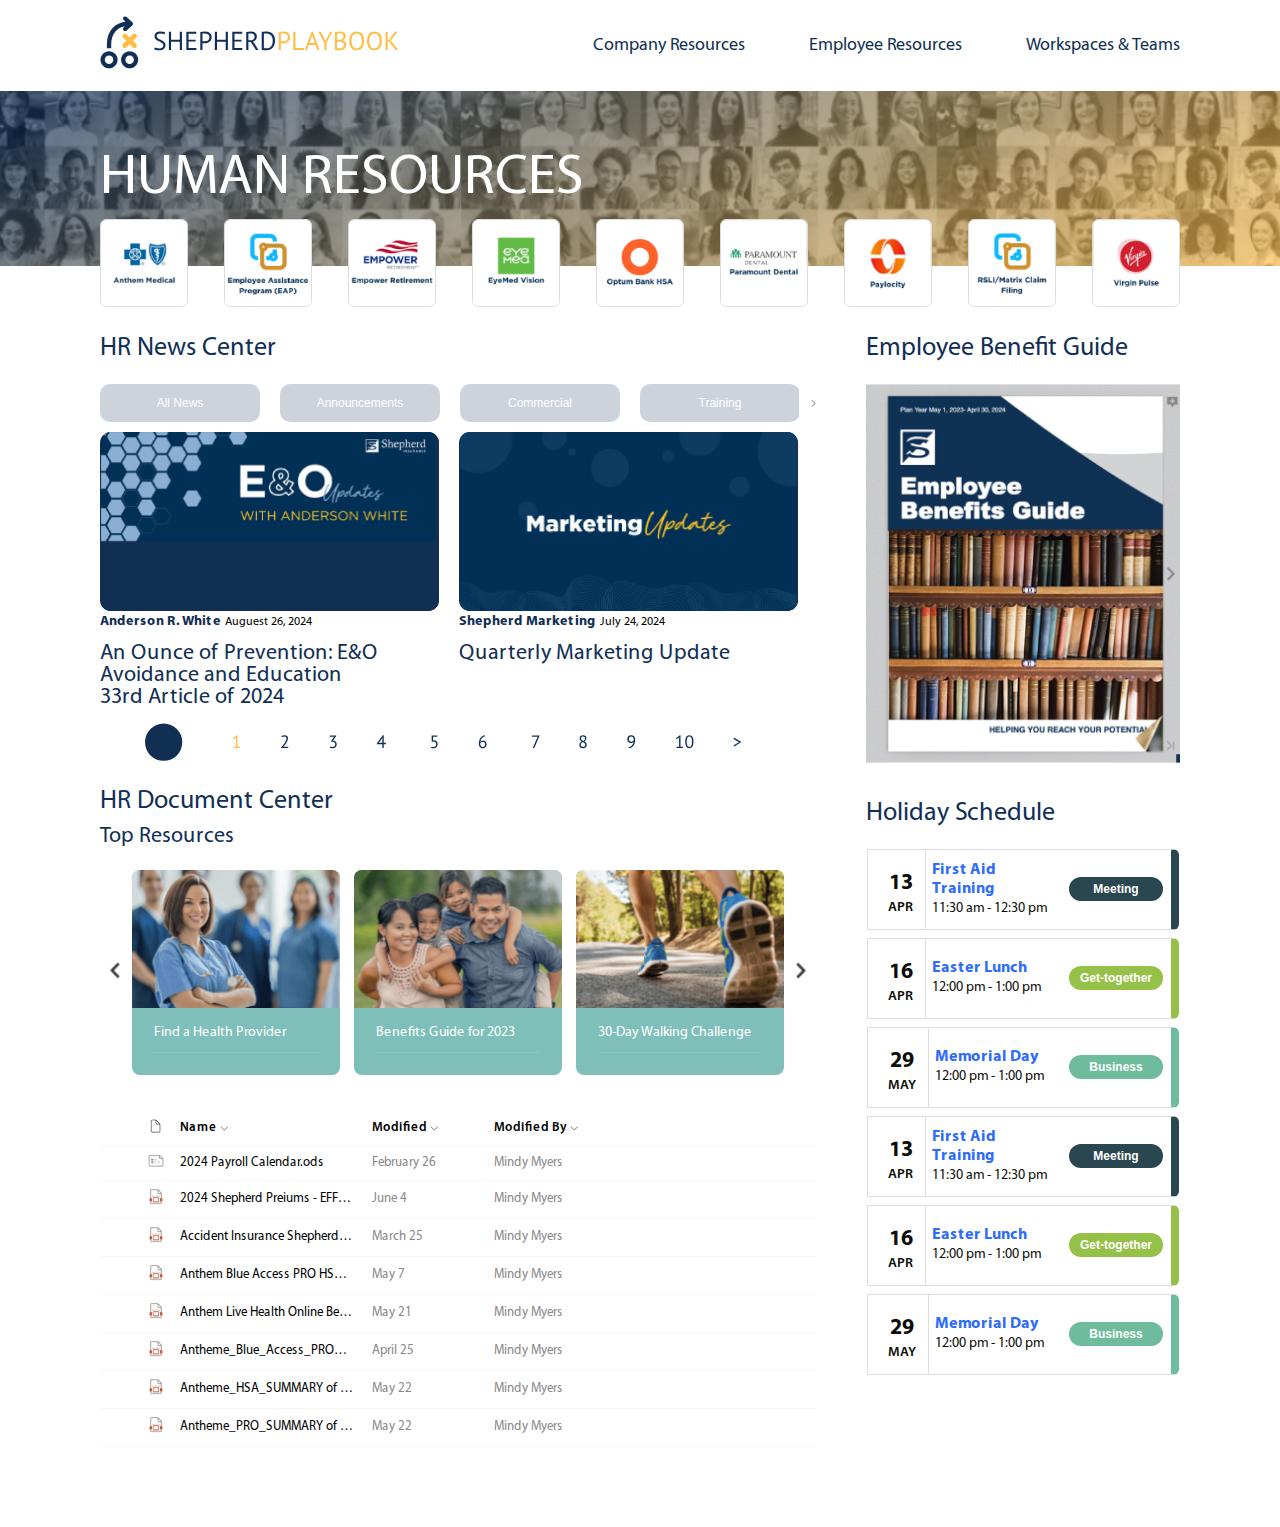
==== index2.html @ f3afd51e "Second Page." ====
<!DOCTYPE html>
<html lang="en">
  <head>
    <meta charset="UTF-8" />
    <meta name="viewport" content="width=device-width, initial-scale=1.0" />
    <title>Shepherd Playook | Human Resources</title>
    <link rel="stylesheet" href="css/style.css" />
    <link rel="stylesheet" href="fonts/fonts.css" />
  </head>
  <body>
    <header>
      <nav aria-label="Site navigation">
        <div class="container">
          <div class="navigation-wrapper">
            <a href="index.html" class="site-branding" aria-label="Home">
              <img src="img/logo.png" alt="Logo" />
            </a>
            <!-- Main Menu Items -->
            <ul class="menu-items">
              <li><a href="index4.html">Company Resources</a></li>
              <li><a href="index2.html">Employee Resources</a></li>
              <li><a href="index5.html">Workspaces & Teams</a></li>
            </ul>
            <!-- Hamburger Menu for Mobile -->
            <button class="menu-icon" aria-label="Toggle menu">
              <span></span>
              <span></span>
              <span></span>
            </button>
          </div>
        </div>
      </nav>
      <div class="header-banner">
        <div class="container">
          <!-- Page Title -->
          <h1 class="page-title">Human Resources</h1>
        </div>
      </div>
      <div class="header-logos">
        <div class="container">
          <ul class="full-width">
            <li>
              <a href="#"><img src="img/brands/brand9.png" alt="Brand" /></a>
            </li>
            <li>
              <a href="#"><img src="img/brands/brand10.png" alt="Brand" /></a>
            </li>
            <li>
              <a href="#"><img src="img/brands/brand11.png" alt="Brand" /></a>
            </li>
            <li>
              <a href="#"><img src="img/brands/brand12.png" alt="Brand" /></a>
            </li>
            <li>
              <a href="#"><img src="img/brands/brand13.png" alt="Brand" /></a>
            </li>
            <li>
              <a href="#"><img src="img/brands/brand14.png" alt="Brand" /></a>
            </li>
            <li>
              <a href="#"><img src="img/brands/brand15.png" alt="Brand" /></a>
            </li>
            <li>
              <a href="#"><img src="img/brands/brand16.png" alt="Brand" /></a>
            </li>
            <li>
              <a href="#"><img src="img/brands/brand17.png" alt="Brand" /></a>
            </li>
          </ul>
        </div>
      </div>
    </header>
    <!-- Main Content Area -->
    <div class="body-content">
      <div class="container">
        <div class="content-wrapper">
          <main>
            <section class="news-center">
              <h2>HR News Center</h2>
              <div class="news-carousel">
                <div class="news-category">
                  <ul>
                    <li><button>All News</button></li>
                    <li><button>Announcements</button></li>
                    <li><button>Commercial</button></li>
                    <li><button>Training</button></li>
                    <li><button>Marketing</button></li>
                    <li><button>Information</button></li>
                  </ul>
                  <button class="next">
                    <img src="img/arrow-next.png" alt="next" />
                  </button>
                </div>
                <div class="news-posts">
                  <div class="news-card">
                    <div class="featured-image">
                      <img src="img/update/card1.png" alt="Featured Image" />
                    </div>
                    <div class="post-meta">
                      <h4 class="author">Anderson R. White</h4>
                      <span class="post-date">Auguest 26, 2024</span>
                    </div>
                    <a class="post-title" href="#">
                      <h3>
                        An Ounce of Prevention: E&O Avoidance and Education
                        <br />33rd Article of 2024
                      </h3>
                    </a>
                  </div>
                  <div class="news-card">
                    <div class="featured-image">
                      <img src="img/update/card2.png" alt="Featured Image" />
                    </div>
                    <div class="post-meta">
                      <h4 class="author">Shepherd Marketing</h4>
                      <span class="post-date">July 24, 2024</span>
                    </div>
                    <a class="post-title" href="#">
                      <h3>Quarterly Marketing Update</h3>
                    </a>
                  </div>
                </div>
                <div class="news-pagination">
                  <img
                    class="desktop"
                    src="img/pagination.png"
                    alt="pagination"
                  />
                  <img
                    class="mobile"
                    src="img/pagination-mobile.png"
                    alt="pagination"
                  />
                </div>
              </div>
            </section>
            <section class="document-center">
              <h2>HR Document Center</h2>
              <h3>Top Resources</h3>
              <div class="resources-carousel">
                <div class="carousel-container">
                  <div class="slide">
                    <div class="slide-image">
                      <img src="img/resource/card1.png" alt="Featured Image" />
                    </div>
                    <div class="slide-body">
                      <h4 class="slide-title">Find a Health Provider</h4>
                    </div>
                  </div>
                  <div class="slide">
                    <div class="slide-image">
                      <img src="img/resource/card2.png" alt="Featured Image" />
                    </div>
                    <div class="slide-body">
                      <h4 class="slide-title">Benefits Guide for 2023</h4>
                    </div>
                  </div>
                  <div class="slide">
                    <div class="slide-image">
                      <img src="img/resource/card3.png" alt="Featured Image" />
                    </div>
                    <div class="slide-body">
                      <h4 class="slide-title">30-Day Walking Challenge</h4>
                    </div>
                  </div>
                </div>
                <div class="carousel-controller">
                  <button class="prev">
                    <img src="img/arrow-bold.png" alt="prevous slide" />
                  </button>
                  <button class="next">
                    <img src="img/arrow-bold.png" alt="next slide" />
                  </button>
                </div>
              </div>
            </section>
            <section class="data">
              <table>
                <thead>
                  <tr>
                    <th>
                      <img
                        style="margin-top: 1px"
                        src="img/icon-file.png"
                        alt="file"
                      />
                    </th>
                    <th>Name <img src="img/icon-sort.png" alt="sort" /></th>
                    <th>Modified <img src="img/icon-sort.png" alt="sort" /></th>
                    <th>
                      Modified By <img src="img/icon-sort.png" alt="sort" />
                    </th>
                  </tr>
                </thead>
                <tbody>
                  <tr>
                    <td><img src="img/icon-xl.png" alt="excel icon" /></td>
                    <td><p>2024 Payroll Calendar.ods</p></td>
                    <td>February 26</td>
                    <td>Mindy Myers</td>
                  </tr>
                  <tr>
                    <td><img src="img/icon-pdf.png" alt="excel icon" /></td>
                    <td>
                      <p>2024 Shepherd Preiums - EFF Data</p>
                    </td>
                    <td>June 4</td>
                    <td>Mindy Myers</td>
                  </tr>
                  <tr>
                    <td><img src="img/icon-pdf.png" alt="excel icon" /></td>
                    <td>
                      <p>Accident Insurance Shepherd Insurance.pdf</p>
                    </td>
                    <td>March 25</td>
                    <td>Mindy Myers</td>
                  </tr>
                  <tr>
                    <td><img src="img/icon-pdf.png" alt="excel icon" /></td>
                    <td>
                      <p>Anthem Blue Access PRO HSA.pdf</p>
                    </td>
                    <td>May 7</td>
                    <td>Mindy Myers</td>
                  </tr>
                  <tr>
                    <td><img src="img/icon-pdf.png" alt="excel icon" /></td>
                    <td>
                      <p>Anthem Live Health Online Behaviour.pdf</p>
                    </td>
                    <td>May 21</td>
                    <td>Mindy Myers</td>
                  </tr>
                  <tr>
                    <td><img src="img/icon-pdf.png" alt="excel icon" /></td>
                    <td>
                      <p>Antheme_Blue_Access_PRO_Option.pdf</p>
                    </td>
                    <td>April 25</td>
                    <td>Mindy Myers</td>
                  </tr>
                  <tr>
                    <td><img src="img/icon-pdf.png" alt="excel icon" /></td>
                    <td>
                      <p>Antheme_HSA_SUMMARY of Bene.pdf</p>
                    </td>
                    <td>May 22</td>
                    <td>Mindy Myers</td>
                  </tr>
                  <tr>
                    <td><img src="img/icon-pdf.png" alt="excel icon" /></td>
                    <td>
                      <p>Antheme_PRO_SUMMARY of Bene.pdf</p>
                    </td>
                    <td>May 22</td>
                    <td>Mindy Myers</td>
                  </tr>
                </tbody>
              </table>
            </section>
          </main>
          <!-- Sidebar -->
          <aside>
            <section class="employee-guide">
              <h2>Employee Benefit Guide</h2>
              <a href="#"
                ><img
                  src="img/employee-benegits-guide.png"
                  alt="employee-benegits-guide"
                />
              </a>
            </section>
            <section class="">
              <h2>Holiday Schedule</h2>
              <ul class="event-lists">
                <li class="event label-meeting">
                  <div class="event-date">
                    <span class="date">13</span>
                    <span class="month">APR</span>
                  </div>
                  <div class="event-details">
                    <div class="event-time">
                      <h4 class="event-title">First Aid Training</h4>
                      <span class="event-duration">11:30 am - 12:30 pm</span>
                    </div>
                    <div class="event-type">
                      <button>Meeting</button>
                    </div>
                  </div>
                </li>
                <li class="event label-get-together">
                  <div class="event-date">
                    <span class="date">16</span>
                    <span class="month">APR</span>
                  </div>
                  <div class="event-details">
                    <div class="event-time">
                      <h4 class="event-title">Easter Lunch</h4>
                      <span class="event-duration">12:00 pm - 1:00 pm</span>
                    </div>
                    <div class="event-type">
                      <button>Get-together</button>
                    </div>
                  </div>
                </li>
                <li class="event label-business">
                  <div class="event-date">
                    <span class="date">29</span>
                    <span class="month">MAY</span>
                  </div>
                  <div class="event-details">
                    <div class="event-time">
                      <h4 class="event-title">Memorial Day</h4>
                      <span class="event-duration">12:00 pm - 1:00 pm</span>
                    </div>
                    <div class="event-type">
                      <button>Business</button>
                    </div>
                  </div>
                </li>
                <li class="event label-meeting">
                  <div class="event-date">
                    <span class="date">13</span>
                    <span class="month">APR</span>
                  </div>
                  <div class="event-details">
                    <div class="event-time">
                      <h4 class="event-title">First Aid Training</h4>
                      <span class="event-duration">11:30 am - 12:30 pm</span>
                    </div>
                    <div class="event-type">
                      <button>Meeting</button>
                    </div>
                  </div>
                </li>
                <li class="event label-get-together">
                  <div class="event-date">
                    <span class="date">16</span>
                    <span class="month">APR</span>
                  </div>
                  <div class="event-details">
                    <div class="event-time">
                      <h4 class="event-title">Easter Lunch</h4>
                      <span class="event-duration">12:00 pm - 1:00 pm</span>
                    </div>
                    <div class="event-type">
                      <button>Get-together</button>
                    </div>
                  </div>
                </li>
                <li class="event label-business">
                  <div class="event-date">
                    <span class="date">29</span>
                    <span class="month">MAY</span>
                  </div>
                  <div class="event-details">
                    <div class="event-time">
                      <h4 class="event-title">Memorial Day</h4>
                      <span class="event-duration">12:00 pm - 1:00 pm</span>
                    </div>
                    <div class="event-type">
                      <button>Business</button>
                    </div>
                  </div>
                </li>
              </ul>
            </section>
          </aside>
        </div>
      </div>
    </div>
    <!-- Navigation Button Script -->
    <script src="js/nav.js"></script>
  </body>
</html>
---- css/style.css ----
body {
  min-width: 320px;
  margin: 0;
  font-family: "MyriadPro", sans-serif;
}

* {
  -webkit-box-sizing: border-box;
  -moz-box-sizing: border-box;
  box-sizing: border-box;
}

img {
  max-width: 100%;
}

.container {
  max-width: 76.25rem;
  margin: auto;
  padding-left: 1rem;
  padding-right: 1rem;
}

nav {
  position: relative;
  padding: 1rem 0;
}

.navigation-wrapper {
  display: flex;
  justify-content: space-between;
  align-items: center;
  flex-direction: column;
}

.site-branding {
  width: 100%;
}

.site-branding img {
  max-width: 240px;
}

.menu-items {
  display: flex;
  justify-content: space-between;
  flex-direction: column;
  gap: 1.5rem;
  max-height: 0;
  width: 100%;
  list-style: none;
  margin: 0;
  padding: 0;
  transition: all 0.5s ease;
  overflow: hidden;
}

.open .menu-items {
  margin: 1.25rem 0 0.5rem;
}

.menu-items a {
  text-decoration: none;
  color: #112f56;
  font-size: 1.125rem;
  transition: color 0.3s ease;
}

.menu-items a:hover {
  color: #ffbd46;
}

.menu-icon {
  position: absolute;
  top: 1.725rem;
  right: 1rem;
  width: 2.125rem;
  display: flex;
  flex-direction: column;
  gap: 0.3125rem;
  padding: 0;
  border: none;
  background-color: rgb(0 0 0 / 0);
}

.menu-icon span {
  display: inline-block;
  width: 100%;
  height: 0.25rem;
  background-color: #112e55;
  transition: all 0.5s ease-in-out;
}

nav.open .menu-icon span:first-child {
  transform: rotate(-45deg) translateY(0.8125rem);
}

nav.open .menu-icon span:nth-child(2) {
  scale: 0;
  opacity: 0;
}

nav.open .menu-icon span:last-child {
  transform: rotate(45deg) translateY(-0.8125rem);
}

.header-banner {
  display: flex;
  min-height: 10.9375rem;
  background-image: url("../img/banner.png");
  background-size: cover;
  background-position: center;
}

.header-banner.home {
  height: 18.375rem;
  background-image: url("../img/banner-home.png");
}

.header-banner .container {
  width: 100%;
}

.header-banner .page-title {
  margin: 0;
  color: #fff;
  font-weight: 400;
  font-size: 2.5rem;
  text-transform: uppercase;
}

.header-logos {
  padding: 2rem 0 0;
}

.header-logos ul {
  list-style: none;
  padding: 0;
  margin: 0;
  display: flex;
  justify-content: center;
  flex-wrap: wrap;
  gap: 2.25rem;
}

.header-logos img {
  max-width: 100%;
  width: 100px;
  border-radius: 6px;
  border: 1px solid #ddd;
}

.content-wrapper {
  display: flex;
  flex-direction: column;
  justify-content: space-between;
  gap: 1.875rem;
}

.body-content {
  padding-bottom: 5rem;
}

.body-content h2 {
  font-size: 1.625rem;
  font-weight: 400;
  color: #112f56;
  line-height: 1;
}

.body-content aside section:not(:first-of-type) h2 {
  margin-top: 0;
}

main {
  flex-grow: 1;
}

.news-category {
  display: flex;
  gap: 0.75rem;
}

.home .news-category {
  gap: 0.88rem;
}

.news-category ul {
  display: flex;
  list-style: none;
  padding: 0;
  margin: 0;
  gap: 1.25rem;
  overflow: hidden;
}

.news-category li {
  flex: 1;
}

.news-category ul li button {
  width: 160px;
  font-size: 0.75rem;
  background-color: #cdd3db;
  color: #fff;
  border: none;
  border-radius: 0.625rem;
  padding: 0.75rem;
  cursor: pointer;
}

.news-category .next {
  background-color: #fff;
  border: none;
  cursor: pointer;
  padding: 0;
}

.news-posts {
  flex-direction: column;
  display: flex;
  gap: 1.25rem;
  margin-top: 0.625rem;
}

.news-card {
  margin-bottom: 0.875rem;
  flex: 1;
}

.news-card .featured-image {
  height: 11.1875rem;
  overflow: hidden;
  border-radius: 0.675rem;
  margin-bottom: 0.125rem;
  background-color: #112e53;
}

.news-card .featured-image img {
  width: 100%;
  height: 100%;
  object-fit: cover;
  object-position: center;
}

.post-meta {
  display: flex;
  align-items: center;
  gap: 0.25rem;
}

.post-meta .author {
  margin: 0;
  color: #112e54;
  font-size: 0.875rem;
}

.post-meta .post-date {
  font-size: 0.75rem;
}

.news-card .post-title {
  text-decoration: none;
}

.news-card .post-title h3 {
  margin: 0.75rem 0 0;
  font-weight: 400;
  font-size: 1.375rem;
  line-height: 1;
  color: #112e54;
}

.news-pagination {
  margin-top: 1rem;
}

.news-pagination .desktop {
  display: none;
}

.social-posts {
  display: flex;
  flex-direction: column;
  gap: 1.5rem;
}

.social-card {
  flex: 1;
  text-align: center;
}

.social-posts img {
  width: 100%;
  border-radius: 0.375rem;
  filter: drop-shadow(0px 1px 2px #ddd);
}

.calendar-events-container {
  display: flex;
  flex-direction: column;
  gap: 2.5rem;
  align-items: center;
}

.calendar {
  width: 100%;
  flex: 1;
  border: 1px solid #ddd;
  border-radius: 0.625rem;
}

.event-lists {
  width: 100%;
  flex: 1;
  display: flex;
  flex-direction: column;
  gap: 0.5rem;
  list-style: none;
  padding: 0;
  margin: 0 auto;
}

.event {
  display: flex;
  align-items: center;
  justify-content: space-between;
  border: 1px solid #ddd;
  border-radius: 0 0.375rem 0.375rem 0;
  overflow: hidden;
  transition: background-color 0.3s ease;
}

.event:hover {
  background-color: #f8f8f8;
}

.event.label-meeting {
  border-right: 0.5rem solid #294651;
}

.event.label-get-together {
  border-right: 0.5rem solid #95c148;
}

.event.label-business {
  border-right: 0.5rem solid #6ebb9e;
}

.event-date {
  display: flex;
  flex-direction: column;
  gap: 0.125rem;
  height: 100%;
  padding: 1.25rem 0.75rem 0.75rem 1.25rem;
  text-align: center;
  color: #0c0d09;
  border-right: 1px solid #ddd;
  transition: background-color 0.3s ease;
}

.event:hover .event-date {
  background-color: #eee;
}

.event-date .date {
  font-weight: 700;
  font-size: 1.625rem;
}

aside .event-date .date {
  font-size: 1.375rem;
}

.event-date .month {
  font-weight: 600;
}

aside .event-date .month {
  font-size: 0.875rem;
}

.event-details {
  display: flex;
  align-items: start;
  justify-content: space-between;
  flex-wrap: wrap;
  gap: 0.375rem;
  flex: 1;
  padding-left: 0.375rem;
}

.event-details .event-time {
  width: 10rem;
}

aside .event-details .event-time {
  width: 8rem;
}

.event-title {
  margin: 0;
  color: #2e6cfb;
  font-size: 1.125rem;
  font-weight: 700;
}

aside .event-title {
  font-size: 1rem;
}

.event-duration {
  color: #0c0d09;
}

aside .event-duration {
  font-size: 0.875rem;
}

.event-type {
  padding-right: 1.125rem;
}

aside .event-type {
  padding-right: 0.5rem;
}

.event-type button {
  width: 5.875rem;
  height: 1.5rem;
  color: #fff;
  font-weight: 600;
  font-size: 0.75rem;
  border: none;
  border-radius: 0.75rem;
  cursor: pointer;
}

.event.label-meeting button {
  background-color: #294651;
}

.event.label-get-together button {
  background-color: #95c148;
}

.event.label-business button {
  background-color: #6ebb9e;
}

.document-center h2 {
  margin-bottom: 0.5rem;
}

.document-center h3 {
  margin: 0 0 1.25rem;
  color: #112f56;
  font-size: 1.375rem;
  font-weight: 400;
}

.resources-carousel {
  position: relative;
  padding: 0 1.25rem;
}

.carousel-container {
  display: flex;
  gap: 0.875rem;
  overflow: hidden;
}

.carousel-controller .prev,
.carousel-controller .next {
  position: absolute;
  top: 50%;
  transform: translateY(-50%);
  background-color: #fff;
  border: none;
  padding: 0;
  cursor: pointer;
}

.carousel-controller .prev {
  left: 0;
}

.carousel-controller .next {
  right: 0;
}

.carousel-controller .prev img {
  transform: rotate(180deg);
}

.resources-carousel .slide {
  flex: 1 0 100%;
  border-radius: 0.5rem;
  background-color: #7ec0b9;
  overflow: hidden;
}

.slide-image {
  height: 8.625rem;
}

.slide-image img {
  width: 100%;
  height: 100%;
  object-fit: cover;
  object-position: center;
}

.slide-body {
  color: #fff;
  padding: 1rem 1.375rem 1.375rem;
}

.slide-title {
  margin: 0;
  font-weight: 400;
  font-size: 0.875rem;
  padding-bottom: 0.625rem;
  border-bottom: 1px solid #86c8bc;
}

.data {
  padding-top: 2.1875rem;
}

.data table {
  width: 100%;
  text-align: left;
  vertical-align: middle;
  font-size: 0.8125rem;
  border-collapse: collapse;
}

.data table th:first-child {
  width: 2rem;
  min-width: 1.875rem;
}

.data table th:nth-child(2) {
  width: 8rem;
}

.data table th:nth-child(3) {
  width: 3.25rem;
}

.data table th:nth-child(4) {
  width: 3.25rem;
}

.data table tr,
.data table th,
.data table td {
  border-bottom: 1px solid #f8f7f6;
}

.data table th,
.data table td {
  padding: 0.5rem 0;
}

.data table td {
  color: #898989;
}

.data table td p {
  color: #000;
  width: 8rem;
}

.data table p {
  width: 100%;
  margin: 0;
  white-space: nowrap;
  overflow: hidden;
  text-overflow: ellipsis;
}

.data table th {
  font-weight: 600;
  vertical-align: middle;
}

.data table th:first-child,
.data table td:first-child {
  text-align: right;
  padding-right: 1rem;
}

aside {
  display: flex;
  flex-direction: column;
  gap: 2rem;
  flex-shrink: 0;
}

.internal-forms-list {
  display: flex;
  flex-direction: column;
  gap: 0.75rem;
}

.internal-forms-list .btn {
  text-decoration: none;
  color: white;
  font-size: 1.125rem;
  text-align: center;
  padding: 0.875rem 2rem;
  border-radius: 0.625rem;
  transition: all 0.3s ease;
}

.internal-forms-list .btn:hover {
  opacity: 0.8;
  text-shadow: 0px 0px 3px rgb(0 0 0 / 50%);
}

.btn-blue {
  background-color: #113056;
}

.btn-orange {
  background-color: #f6c156;
}

.btn-light {
  background-color: #82a7c9;
}

.birthday-list {
  list-style: none;
  padding: 0;
  margin: 0;
  display: flex;
  flex-wrap: wrap;
  gap: 1.25rem;
  padding: 1.875rem 1.25rem;
  border: 1px solid #ddd;
  border-radius: 0.625rem;
}

.birthday-list li {
  width: 100%;
  display: flex;
  align-items: center;
  gap: 0.75rem;
  border-radius: 0.625rem;
  transition: background-color 0.3s ease;
}

.birthday-list li:hover {
  background-color: #f9f9f9;
}

.birthday-list .name {
  margin: 0;
  color: #112f56;
}

.birthday-list .date {
  font-size: 0.75rem;
  color: #b0b1b3;
}

.employee-guide {
  text-align: center;
}

.employee-guide h2 {
  text-align: left;
}

.employee-guide a {
  display: inline-block;
}

/* min-width: 400px */
@media screen and (min-width: 25rem) {
  .site-branding img {
    max-width: 100%;
  }
  .menu-icon {
    top: 2rem;
  }
  .news-card .featured-image {
    height: 12.5rem;
  }
  .calendar {
    width: 22.5rem;
  }
  .event-lists {
    width: 22.5rem;
  }
  aside .event-lists {
    width: 19.5rem;
  }
  .event-details {
    align-items: center;
  }
  .slide-image {
    height: 10rem;
  }
  .data table th:nth-child(3) {
    width: 4.6875rem;
    min-width: 4.125rem;
  }
  .data table th:nth-child(4) {
    width: auto;
  }
}

/* min-width: 500px */
@media screen and (min-width: 31.25rem) {
  .news-card .featured-image {
    height: 14rem;
  }
  .news-pagination .mobile {
    display: none;
  }
  .news-pagination .desktop {
    display: inline-block;
  }
  .social-posts img {
    max-width: 400px;
  }
  .header-banner .page-title {
    font-size: 3rem;
  }
  .resources-carousel .slide {
    flex: 1 0 calc(50% - 0.4375rem);
  }
  .slide-image {
    height: 8.625rem;
  }
  .data table td p {
    width: 12rem;
    padding-right: 1.125rem;
  }
}

/* min-width: 600px */
@media screen and (min-width: 37.5rem) {
  .birthday-list li {
    width: calc(50% - 0.625rem);
  }
  .slide-image {
    height: 10rem;
  }
  .data table th:first-child {
    width: 5rem;
  }
}

/* min-width: 768px */
@media screen and (min-width: 48rem) {
  .header-banner .page-title {
    font-size: 3.5625rem;
  }
  .news-pagination {
    margin: 0;
  }
  .news-posts {
    flex-direction: row;
  }
  .news-card .featured-image {
    height: 11.1875rem;
  }
  .social-posts {
    flex-direction: row;
  }
  .social-posts img {
    max-width: 100%;
  }
  .calendar-events-container {
    flex-direction: row;
  }
  .data table th:nth-child(3) {
    width: 7.625rem;
  }
}
/* End min-width 768px */

/* min-width: 800px */
@media screen and (min-width: 50rem) {
  .resources-carousel .slide {
    flex: 1 0 calc(33.33% - 0.875rem);
  }
}

/* min-width: 992px */
@media screen and (min-width: 62rem) {
  .container {
    padding: 0 2rem;
  }
  .navigation-wrapper {
    flex-direction: row;
  }
  .site-branding {
    width: auto;
  }
  .menu-items {
    width: auto;
    flex-direction: row;
    max-height: none !important;
    gap: 3rem;
  }
  .open .menu-items {
    padding: 0;
  }
  .menu-icon {
    display: none;
  }
  .header-logos {
    transform: translateY(-50%);
    padding: 0;
    margin-bottom: -2.825rem;
  }
  .header-logos ul {
    flex-wrap: nowrap;
  }
  .header-logos ul.full-width {
    justify-content: space-between;
  }
  .content-wrapper {
    flex-direction: row;
  }
  main {
    width: calc(100% - 23rem);
  }
  aside {
    width: 19.625rem;
  }
  .home main {
    width: calc(100% - 20rem);
  }
  .home aside {
    width: 16.875rem;
    flex-direction: column;
  }
  .content-wrapper {
    gap: 2.5rem;
  }
  .social-posts {
    gap: 0.75rem;
  }
  .calendar-events-container {
    gap: 1rem;
  }
  .btn.strip-padding {
    padding: 0.1875rem 2rem;
  }
  .birthday-list li {
    width: 100%;
  }
  .resources-carousel .slide {
    flex: 1 0 calc(50% - 0.4375rem);
  }
  .slide-image {
    height: 10rem;
  }
}
/* End min-width: 992px */

/* min-width: 1100px */
@media screen and (min-width: 68.75rem) {
  .menu-items {
    gap: 4rem;
  }
  .news-pagination {
    padding-left: 2.75rem;
  }
  .calendar-events-container {
    gap: 2.5rem;
  }
  .calendar {
    width: auto;
  }
  .event-details {
    flex-wrap: nowrap;
  }
  .resources-carousel .slide {
    flex: 1 0 calc(33.33% - 0.875rem);
  }
  .slide-image {
    height: 8.625rem;
  }
}

/* min-width: 1200px */
@media screen and (min-width: 75rem) {
  .container {
    padding: 0 4.375rem;
  }
  .content-wrapper {
    gap: 3.125rem;
  }
  .resources-carousel {
    padding: 0 2rem;
  }
  .carousel-controller .prev {
    left: 0.625rem;
  }
  .carousel-controller .next {
    right: 0.625rem;
  }
  .news-posts {
    padding-right: 1.125rem;
  }
  .home .news-posts {
    padding-right: 2.5rem;
  }
  main {
    width: calc(100% - 23rem);
  }
  aside {
    width: 19.625rem;
  }
  .home main {
    width: calc(100% - 21.25rem);
  }
  .home aside {
    width: 18.125rem;
  }
}
---- fonts/fonts.css ----
@font-face {
  font-family: MyriadPro;
  font-weight: 400;
  src: url(Myriad-Pro-Regular.woff2);
}

@font-face {
  font-family: MyriadPro;
  font-weight: 600;
  src: url(Myriad-Pro-Semibold.woff2);
}

@font-face {
  font-family: MyriadPro;
  font-weight: 700;
  src: url(Myriad-Pro-Bold.woff2);
}
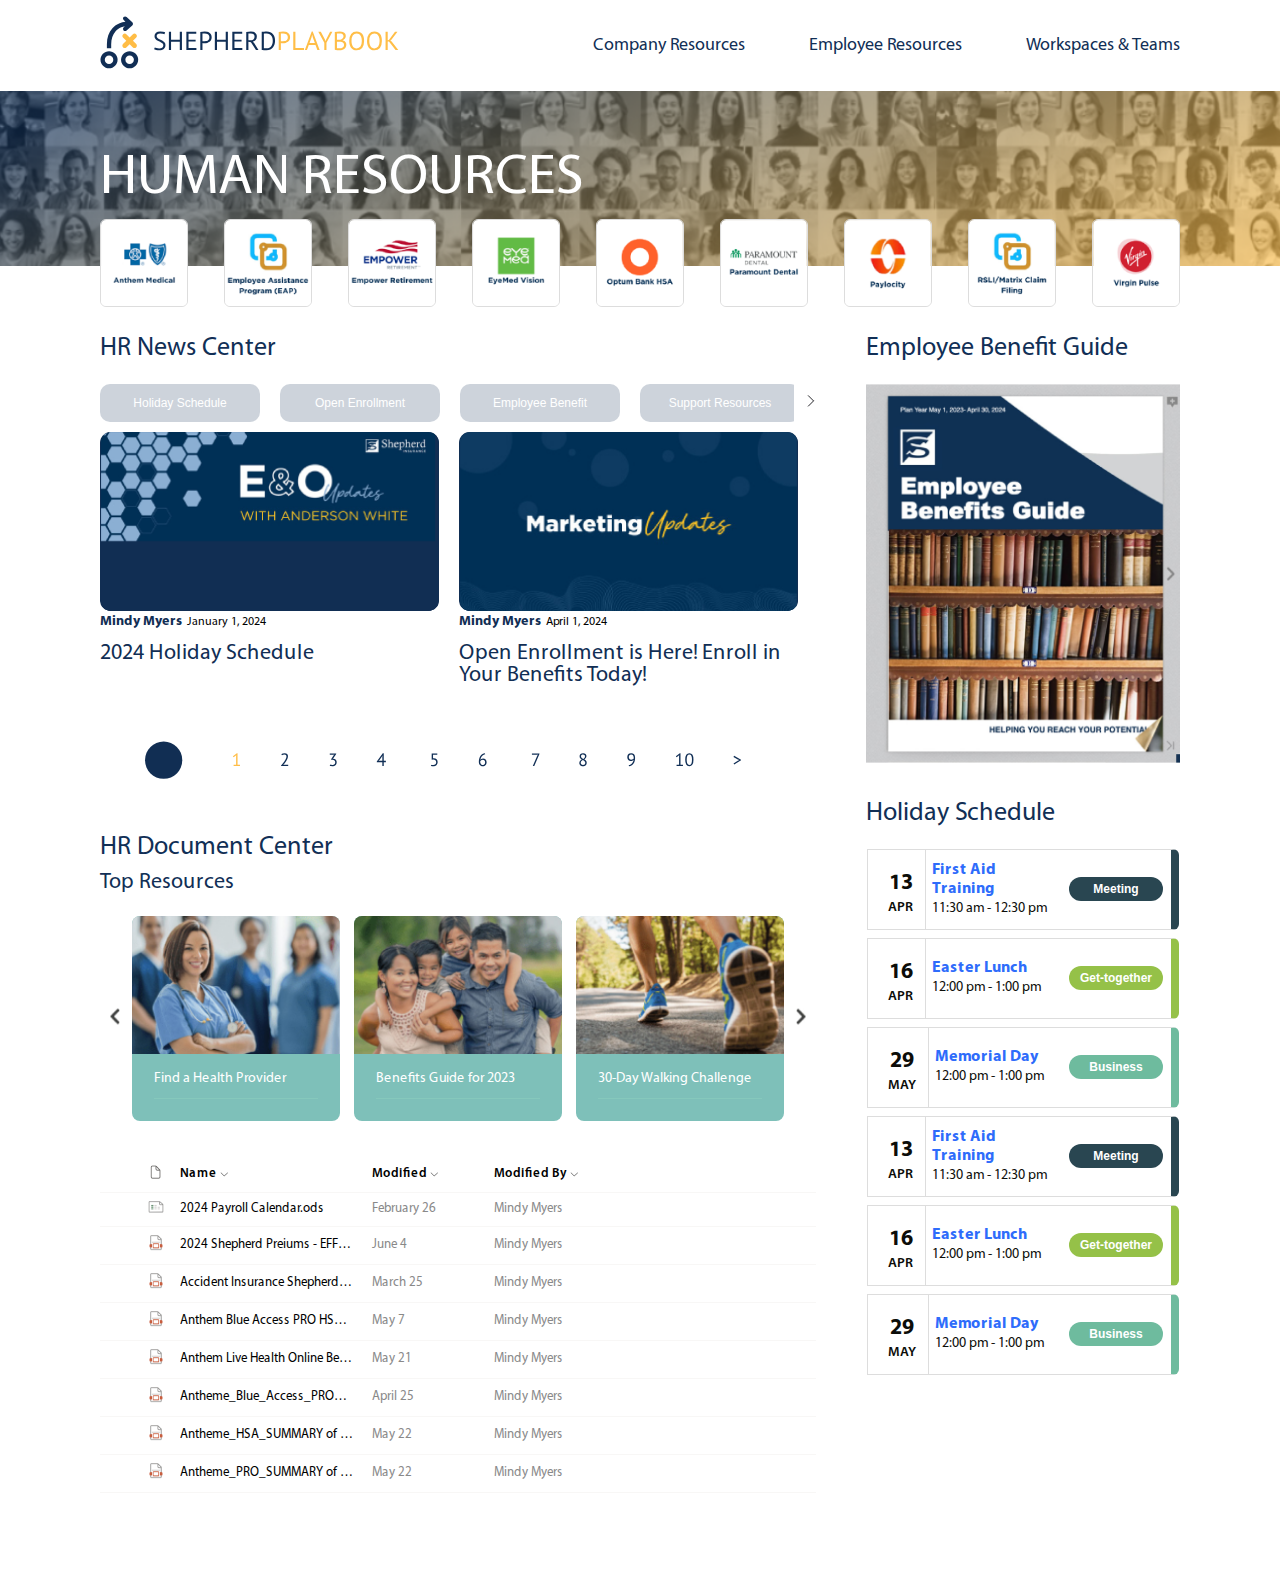
==== commit 787071de: "All Page Done" ====
--- a/index2.html
+++ b/index2.html
@@ -7,7 +7,7 @@
     <link rel="stylesheet" href="css/style.css" />
     <link rel="stylesheet" href="fonts/fonts.css" />
   </head>
-  <body>
+  <body class="extended-sidebar">
     <header>
       <nav aria-label="Site navigation">
         <div class="container">
@@ -75,15 +75,15 @@
       <div class="container">
         <div class="content-wrapper">
           <main>
-            <section class="news-center">
+            <section class="news-center extra-gap">
               <h2>HR News Center</h2>
               <div class="news-carousel">
                 <div class="news-category">
                   <ul>
-                    <li><button>All News</button></li>
-                    <li><button>Announcements</button></li>
-                    <li><button>Commercial</button></li>
-                    <li><button>Training</button></li>
+                    <li><button>Holiday Schedule</button></li>
+                    <li><button>Open Enrollment</button></li>
+                    <li><button>Employee Benefit</button></li>
+                    <li><button>Support Resources</button></li>
                     <li><button>Marketing</button></li>
                     <li><button>Information</button></li>
                   </ul>
@@ -97,14 +97,11 @@
                       <img src="img/update/card1.png" alt="Featured Image" />
                     </div>
                     <div class="post-meta">
-                      <h4 class="author">Anderson R. White</h4>
-                      <span class="post-date">Auguest 26, 2024</span>
+                      <h4 class="author">Mindy Myers</h4>
+                      <span class="post-date">January 1, 2024</span>
                     </div>
                     <a class="post-title" href="#">
-                      <h3>
-                        An Ounce of Prevention: E&O Avoidance and Education
-                        <br />33rd Article of 2024
-                      </h3>
+                      <h3>2024 Holiday Schedule</h3>
                     </a>
                   </div>
                   <div class="news-card">
@@ -112,11 +109,13 @@
                       <img src="img/update/card2.png" alt="Featured Image" />
                     </div>
                     <div class="post-meta">
-                      <h4 class="author">Shepherd Marketing</h4>
-                      <span class="post-date">July 24, 2024</span>
+                      <h4 class="author">Mindy Myers</h4>
+                      <span class="post-date">April 1, 2024</span>
                     </div>
                     <a class="post-title" href="#">
-                      <h3>Quarterly Marketing Update</h3>
+                      <h3>
+                        Open Enrollment is Here! Enroll in Your Benefits Today!
+                      </h3>
                     </a>
                   </div>
                 </div>
--- a/css/style.css
+++ b/css/style.css
@@ -12,6 +12,10 @@
 
 img {
   max-width: 100%;
+}
+
+.text-center {
+  text-align: center;
 }
 
 .container {
@@ -168,6 +172,21 @@
   line-height: 1;
 }
 
+.training-videos h2 {
+  margin: 0;
+}
+
+.training-videos h3 {
+  margin: 0.5rem 0 0;
+  color: #112f56;
+  font-size: 1.375rem;
+  font-weight: 400;
+}
+
+.body-content .forms-procedure h2 {
+  margin-bottom: 0.625rem;
+}
+
 .body-content aside section:not(:first-of-type) h2 {
   margin-top: 0;
 }
@@ -178,11 +197,11 @@
 
 .news-category {
   display: flex;
+  gap: 0.5rem;
+}
+
+.extended-sidebar .news-category {
   gap: 0.75rem;
-}
-
-.home .news-category {
-  gap: 0.88rem;
 }
 
 .news-category ul {
@@ -210,6 +229,7 @@
 }
 
 .news-category .next {
+  min-width: 0.625rem;
   background-color: #fff;
   border: none;
   cursor: pointer;
@@ -221,6 +241,10 @@
   display: flex;
   gap: 1.25rem;
   margin-top: 0.625rem;
+}
+
+.extra-gap.news-center .news-pagination {
+  margin: 2.5rem 0 3.125rem;
 }
 
 .news-card {
@@ -605,6 +629,7 @@
   gap: 0.75rem;
 }
 
+.btn,
 .internal-forms-list .btn {
   text-decoration: none;
   color: white;
@@ -615,6 +640,7 @@
   transition: all 0.3s ease;
 }
 
+.btn:hover,
 .internal-forms-list .btn:hover {
   opacity: 0.8;
   text-shadow: 0px 0px 3px rgb(0 0 0 / 50%);
@@ -632,7 +658,7 @@
   background-color: #82a7c9;
 }
 
-.birthday-list {
+.people-list {
   list-style: none;
   padding: 0;
   margin: 0;
@@ -644,7 +670,7 @@
   border-radius: 0.625rem;
 }
 
-.birthday-list li {
+.people-list li {
   width: 100%;
   display: flex;
   align-items: center;
@@ -653,18 +679,34 @@
   transition: background-color 0.3s ease;
 }
 
-.birthday-list li:hover {
+.people-list li:hover {
   background-color: #f9f9f9;
 }
 
-.birthday-list .name {
+.people-list .name {
   margin: 0;
   color: #112f56;
-}
-
-.birthday-list .date {
+  font-weight: 600;
+}
+
+.people-list .info {
   font-size: 0.75rem;
   color: #b0b1b3;
+  text-decoration: none;
+}
+
+.tech-support .people-list .name {
+  margin: 0 0 0.25rem;
+}
+
+.tech-support .people-list li {
+  align-items: flex-start;
+}
+
+.people-list li.list-head {
+  flex-direction: column;
+  gap: 0.5rem;
+  align-items: center;
 }
 
 .employee-guide {
@@ -677,6 +719,203 @@
 
 .employee-guide a {
   display: inline-block;
+}
+
+.sidebar-links {
+  display: flex;
+  flex-direction: column;
+  gap: 0.75rem;
+  padding: 0.75rem;
+}
+
+.sidebar-links a {
+  width: 100%;
+  display: inline-block;
+}
+
+aside h2 {
+  text-align: left;
+}
+
+.employee-categories {
+  display: flex;
+  flex-wrap: wrap;
+  justify-content: space-between;
+  gap: 2rem;
+  row-gap: 0.875rem;
+  list-style: none;
+  padding: 2rem 0 0;
+  margin: 0;
+}
+
+.employee-categories li {
+  flex: 0 1 100%;
+  width: 100%;
+}
+
+.employee-categories .btn {
+  width: 100%;
+  color: #000;
+  background-color: #fff;
+  border: 0.125rem solid;
+  border-radius: 0.625rem;
+  padding: 0.46875rem 0.625rem;
+  cursor: pointer;
+  text-overflow: ellipsis;
+  white-space: nowrap;
+  overflow: hidden;
+}
+
+.employee-categories .btn.empty {
+  height: 2.5rem;
+}
+
+.employee-categories .btn:hover {
+  text-shadow: none;
+  background-color: #efefef;
+  color: #fff;
+}
+
+.employee-categories .btn-blue {
+  border-color: #102f54;
+}
+
+.employee-categories .btn-blue:hover {
+  background-color: #102f54;
+}
+
+.employee-categories .btn-red {
+  border-color: #eb1e4e;
+}
+
+.employee-categories .btn-red:hover {
+  background-color: #eb1e4e;
+}
+
+.employee-categories .btn-light {
+  border-color: #89aed3;
+}
+
+.employee-categories .btn-light:hover {
+  background-color: #89aed3;
+}
+
+.employee-categories .btn-orange {
+  border-color: #ffbd46;
+}
+
+.employee-categories .btn-orange:hover {
+  background-color: #ffbd46;
+}
+
+.employee-list {
+  display: flex;
+  flex-wrap: wrap;
+  gap: 1rem;
+  list-style: none;
+  padding: 1.5rem 0 0;
+  margin: 0;
+}
+
+.employee-list li {
+  flex: 0 1 100%;
+  width: 100%;
+}
+
+.employee-list .card {
+  text-align: center;
+  padding: 1.25rem 0.875rem;
+  border: 1px solid #eee;
+  border-radius: 0.3125rem;
+  filter: drop-shadow(1px 2px 2px rgb(0 0 0 / 10%));
+  background-color: #fff;
+  transition: background-color 0.3s ease;
+}
+
+.employee-list .card:hover {
+  background-color: #f8f8f8;
+}
+
+.employee-list .description {
+  margin-top: 1rem;
+  text-align: left;
+}
+
+.employee-list .name {
+  margin: 0 0 0.5rem;
+  font-size: 1rem;
+  font-weight: 400;
+}
+
+.employee-list .designation {
+  margin: 0;
+  font-weight: 400;
+  color: #747474;
+  font-size: 0.875rem;
+  text-overflow: ellipsis;
+  white-space: nowrap;
+  overflow: hidden;
+}
+
+.employee-list .bio {
+  height: 5.5rem;
+  margin: 0;
+}
+
+.carrier-page .container {
+  padding: 0;
+}
+
+.carrier-list {
+  display: flex;
+  flex-wrap: wrap;
+  row-gap: 2.5rem;
+  column-gap: 1rem;
+  list-style: none;
+  padding: 3rem 0 0;
+  margin: 0;
+}
+
+.carrier-list li {
+  flex: 0 1 100%;
+  display: flex;
+  flex-direction: column;
+  gap: 0.125rem;
+  align-items: flex-start;
+  width: 100%;
+}
+
+.carrier-list .link a {
+  display: inline-block;
+  color: #ffbe47;
+  font-weight: 600;
+  margin-bottom: 0.625rem;
+}
+
+.carrier-list .contact a {
+  text-decoration: none;
+  color: inherit;
+}
+
+.carrier-list .app-link a {
+  display: inline-block;
+  margin-right: 1.25rem;
+}
+
+.carrier-list .name {
+  margin: 0 0 1.25rem;
+  font-size: 1.25rem;
+  font-weight: 700;
+}
+
+.shepstep-logo {
+  margin-top: 1rem;
+  text-align: center;
+}
+
+.shepstep-content {
+  font-size: 1.125rem;
+  line-height: 1.3;
 }
 
 /* min-width: 400px */
@@ -741,13 +980,29 @@
     width: 12rem;
     padding-right: 1.125rem;
   }
+  .employee-list li {
+    flex: 0 1 calc(50% - 0.75rem);
+    width: calc(50% - 0.75rem);
+  }
+  .employee-categories li {
+    flex: 0 1 calc(50% - 1rem);
+    width: calc(50% - 1rem);
+  }
+  .carrier-list li {
+    flex-direction: row;
+    gap: 1.5rem;
+  }
 }
 
 /* min-width: 600px */
 @media screen and (min-width: 37.5rem) {
-  .birthday-list li {
+  .people-list li {
     width: calc(50% - 0.625rem);
   }
+  .tech-support .people-list li {
+    width: 100%;
+  }
+
   .slide-image {
     height: 10rem;
   }
@@ -782,6 +1037,13 @@
   .data table th:nth-child(3) {
     width: 7.625rem;
   }
+  .employee-list li {
+    flex: 0 1 calc(33.33% - 0.75rem);
+    width: calc(33.33% - 0.75rem);
+  }
+  .news-category {
+    gap: 0.88rem;
+  }
 }
 /* End min-width 768px */
 
@@ -789,6 +1051,10 @@
 @media screen and (min-width: 50rem) {
   .resources-carousel .slide {
     flex: 1 0 calc(33.33% - 0.875rem);
+  }
+  .employee-categories li {
+    flex: 0 1 calc(33.33% - 1.5rem);
+    width: calc(33.33% - 1.5rem);
   }
 }
 
@@ -815,6 +1081,9 @@
   .menu-icon {
     display: none;
   }
+  .header-banner .page-title.has-offset {
+    transform: translateY(-0.75rem);
+  }
   .header-logos {
     transform: translateY(-50%);
     padding: 0;
@@ -826,22 +1095,28 @@
   .header-logos ul.full-width {
     justify-content: space-between;
   }
+  .header-logos ul.gap-lg {
+    gap: 3rem;
+  }
   .content-wrapper {
     flex-direction: row;
   }
   main {
-    width: calc(100% - 23rem);
+    width: calc(100% - 20rem);
   }
   aside {
-    width: 19.625rem;
-  }
-  .home main {
-    width: calc(100% - 20rem);
-  }
-  .home aside {
     width: 16.875rem;
     flex-direction: column;
   }
+  .extended-sidebar main {
+    width: calc(100% - 23rem);
+  }
+  .no-sidebar main {
+    width: 100%;
+  }
+  .extended-sidebar aside {
+    width: 19.625rem;
+  }
   .content-wrapper {
     gap: 2.5rem;
   }
@@ -854,7 +1129,7 @@
   .btn.strip-padding {
     padding: 0.1875rem 2rem;
   }
-  .birthday-list li {
+  .people-list li {
     width: 100%;
   }
   .resources-carousel .slide {
@@ -862,6 +1137,28 @@
   }
   .slide-image {
     height: 10rem;
+  }
+  .employee-list li {
+    flex: 0 1 calc(25% - 0.75rem);
+    width: calc(25% - 0.75rem);
+  }
+  .employee-categories {
+    column-gap: 3rem;
+  }
+  .employee-categories li {
+    flex: 0 1 calc(33.33% - 2rem);
+    width: calc(33.33% - 2rem);
+  }
+  .carrier-page .container {
+    padding: 0 3.5rem;
+  }
+  .carrier-list {
+    row-gap: 3.5rem;
+  }
+  .carrier-list li {
+    flex: 0 1 calc(50% - 0.5rem);
+    width: calc(50% - 0.5rem);
+    gap: 2.5rem;
   }
 }
 /* End min-width: 992px */
@@ -889,6 +1186,16 @@
   .slide-image {
     height: 8.625rem;
   }
+  .employee-categories {
+    column-gap: 4rem;
+  }
+  .employee-categories li {
+    flex: 0 1 calc(33.33% - 2.75rem);
+    width: calc(33.33% - 2.75rem);
+  }
+  .shepstep-content {
+    padding-right: 5rem;
+  }
 }
 
 /* min-width: 1200px */
@@ -896,6 +1203,9 @@
   .container {
     padding: 0 4.375rem;
   }
+  .container.sm {
+    padding: 0 6.25rem;
+  }
   .content-wrapper {
     gap: 3.125rem;
   }
@@ -909,21 +1219,24 @@
     right: 0.625rem;
   }
   .news-posts {
+    padding-right: 2.5rem;
+  }
+  .extended-sidebar .news-posts {
     padding-right: 1.125rem;
   }
-  .home .news-posts {
-    padding-right: 2.5rem;
-  }
   main {
+    width: calc(100% - 21.25rem);
+  }
+  aside {
+    width: 18.125rem;
+  }
+  .extended-sidebar main {
     width: calc(100% - 23rem);
   }
-  aside {
+  .extended-sidebar aside {
     width: 19.625rem;
   }
-  .home main {
-    width: calc(100% - 21.25rem);
-  }
-  .home aside {
-    width: 18.125rem;
-  }
-}
+  .shepstep-content {
+    padding-right: 9.2rem;
+  }
+}
